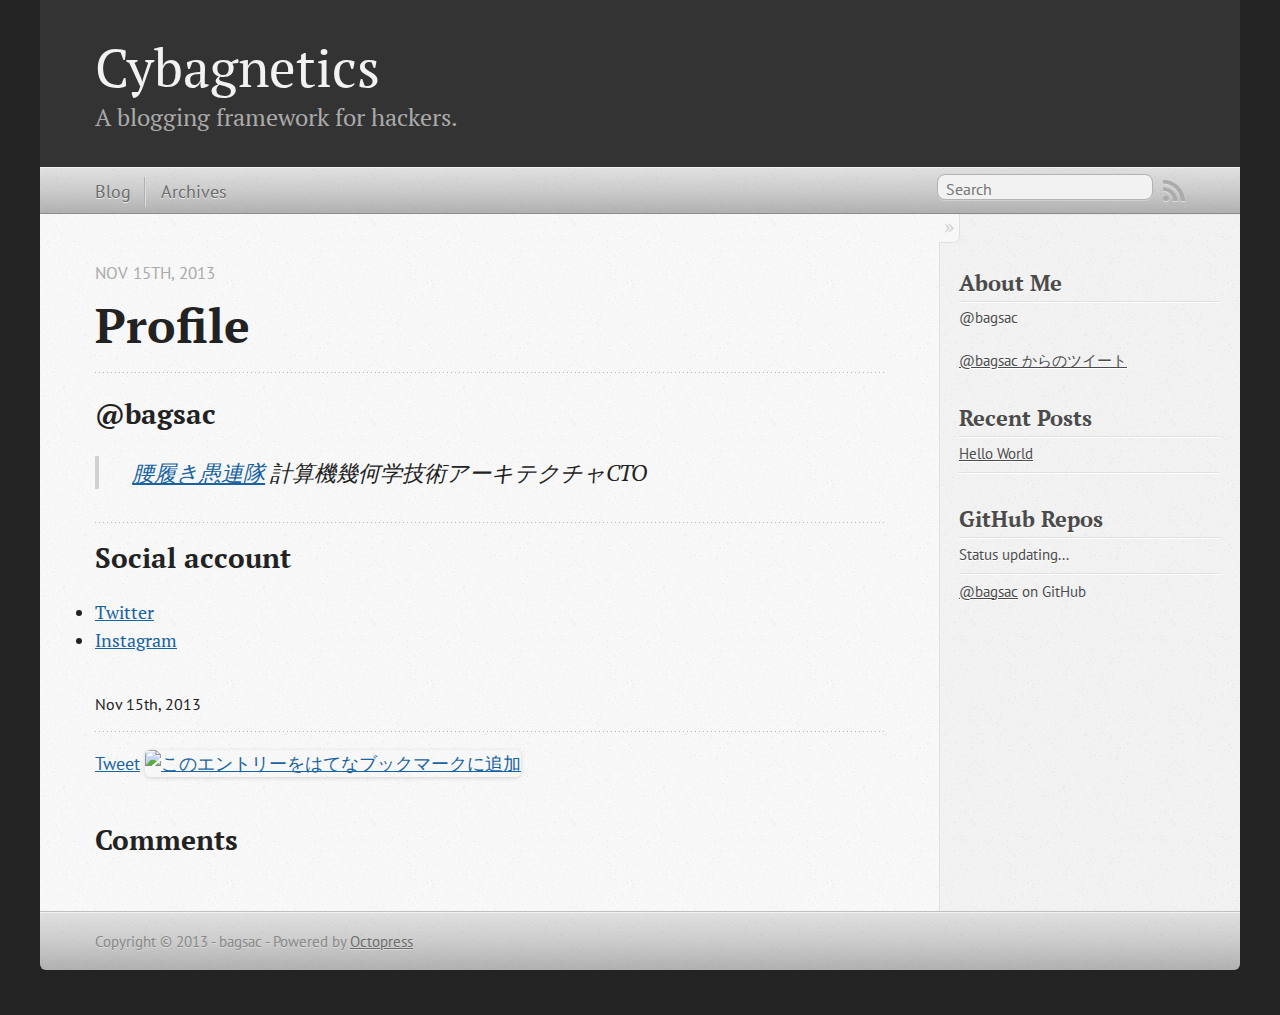
==== profile/index.html @ 99ead5f4 "Site updated at 2013-11-14 20:27:00 UTC" ====
<!DOCTYPE html>
<!--[if IEMobile 7 ]><html class="no-js iem7"><![endif]-->
<!--[if lt IE 9]><html class="no-js lte-ie8"><![endif]-->
<!--[if (gt IE 8)|(gt IEMobile 7)|!(IEMobile)|!(IE)]><!--><html class="no-js" lang="en"><!--<![endif]-->
<head>
  <meta charset="utf-8">
  <title>profile - Cybagnetics</title>
  <meta name="author" content="bagsac">

  
  <meta name="description" content="Profile Nov 15th, 2013 @bagsac 腰履き愚連隊 計算機幾何学技術アーキテクチャCTO Social account Twitter
Instagram Nov 15th, 2013 Tweet Comments Please enable JavaScript to &hellip;">
  

  <!-- http://t.co/dKP3o1e -->
  <meta name="HandheldFriendly" content="True">
  <meta name="MobileOptimized" content="320">
  <meta name="viewport" content="width=device-width, initial-scale=1">

  
  <link rel="canonical" href="http://bagsac.github.io/profile">
  <link href="/favicon.png" rel="icon">
  <link href="/stylesheets/screen.css" media="screen, projection" rel="stylesheet" type="text/css">
  <link href="/atom.xml" rel="alternate" title="Cybagnetics" type="application/atom+xml">
  <script src="/javascripts/modernizr-2.0.js"></script>
  <script src="//ajax.googleapis.com/ajax/libs/jquery/1.9.1/jquery.min.js"></script>
  <script>!window.jQuery && document.write(unescape('%3Cscript src="./javascripts/lib/jquery.min.js"%3E%3C/script%3E'))</script>
  <script src="/javascripts/octopress.js" type="text/javascript"></script>
  <!--Fonts from Google"s Web font directory at http://google.com/webfonts -->
<link href="http://fonts.googleapis.com/css?family=PT+Serif:regular,italic,bold,bolditalic" rel="stylesheet" type="text/css">
<link href="http://fonts.googleapis.com/css?family=PT+Sans:regular,italic,bold,bolditalic" rel="stylesheet" type="text/css">

  
  <script type="text/javascript">
    var _gaq = _gaq || [];
    _gaq.push(['_setAccount', 'UA-26953521-3']);
    _gaq.push(['_trackPageview']);

    (function() {
      var ga = document.createElement('script'); ga.type = 'text/javascript'; ga.async = true;
      ga.src = ('https:' == document.location.protocol ? 'https://ssl' : 'http://www') + '.google-analytics.com/ga.js';
      var s = document.getElementsByTagName('script')[0]; s.parentNode.insertBefore(ga, s);
    })();
  </script>


</head>

<body   >
  <header role="banner"><hgroup>
  <h1><a href="/">Cybagnetics</a></h1>
  
    <h2>A blogging framework for hackers.</h2>
  
</hgroup>

</header>
  <nav role="navigation"><ul class="subscription" data-subscription="rss">
  <li><a href="/atom.xml" rel="subscribe-rss" title="subscribe via RSS">RSS</a></li>
  
</ul>
  
<form action="http://google.com/search" method="get">
  <fieldset role="search">
    <input type="hidden" name="q" value="site:bagsac.github.io" />
    <input class="search" type="text" name="q" results="0" placeholder="Search"/>
  </fieldset>
</form>
  
<ul class="main-navigation">
  <li><a href="/">Blog</a></li>
  <li><a href="/blog/archives">Archives</a></li>
</ul>

</nav>
  <div id="main">
    <div id="content">
      <div>
<article role="article">
  
  <header>
    <h1 class="entry-title">Profile</h1>
    <p class="meta">








  


<time datetime="2013-11-15T04:04:00+09:00" pubdate data-updated="true">Nov 15<span>th</span>, 2013</time></p>
  </header>
  
  <h2>@bagsac</h2>

<blockquote><p><a href="http://sdp-228.com">腰履き愚連隊</a> 計算機幾何学技術アーキテクチャCTO</p></blockquote>

<h2>Social account</h2>

<ul>
<li><a href="http://twitter.com/bagsac">Twitter</a></li>
<li><a href="http://instagram.com/bagsac">Instagram</a></li>
</ul>


  
    <footer>
      <p class="meta">
        
        








  


<time datetime="2013-11-15T04:04:00+09:00" pubdate data-updated="true">Nov 15<span>th</span>, 2013</time>
        
      </p>
      
        <div class="sharing">
  
  <a href="//twitter.com/share" class="twitter-share-button" data-url="http://bagsac.github.io/profile/index.html" data-via="bagsac" data-counturl="http://bagsac.github.io/profile/index.html" >Tweet</a>
  
  
  <a href="http://b.hatena.ne.jp/entry/http://bagsac.github.io/profile/index.html" class="hatena-bookmark-button" data-hatena-bookmark-layout="simple-balloon" title="このエントリーをはてなブックマークに追加"><img src="http://b.st-hatena.com/images/entry-button/button-only.gif" alt="このエントリーをはてなブックマークに追加" width="20" height="20" style="border: none;" /></a><script type="text/javascript" src="http://b.st-hatena.com/js/bookmark_button.js" charset="utf-8" async="async"></script>
  
  
  
</div>

      
    </footer>
  
</article>

  <section>
    <h1>Comments</h1>
    <div id="disqus_thread" aria-live="polite"><noscript>Please enable JavaScript to view the <a href="http://disqus.com/?ref_noscript">comments powered by Disqus.</a></noscript>
</div>
  </section>

</div>

<aside class="sidebar">
  
    <section>
  <h1>About Me</h1>
  <p>@bagsac</p>
    <a class="twitter-timeline" href="https://twitter.com/bagsac" data-widget-id="270299407629549569">@bagsac からのツイート</a>
<script>!function(d,s,id){var js,fjs=d.getElementsByTagName(s)[0],p=/^http:/.test(d.location)?'http':'https';if(!d.getElementById(id)){js=d.createElement(s);js.id=id;js.src=p+"://platform.twitter.com/widgets.js";fjs.parentNode.insertBefore(js,fjs);}}(document,"script","twitter-wjs");</script>
</section>
<section>
  <h1>Recent Posts</h1>
  <ul id="recent_posts">
    
      <li class="post">
        <a href="/blog/2013/11/15/hello-world/">Hello World</a>
      </li>
    
  </ul>
</section>

<section>
  <h1>GitHub Repos</h1>
  <ul id="gh_repos">
    <li class="loading">Status updating...</li>
  </ul>
  
  <a href="https://github.com/bagsac">@bagsac</a> on GitHub
  
  <script type="text/javascript">
    $(document).ready(function(){
        if (!window.jXHR){
            var jxhr = document.createElement('script');
            jxhr.type = 'text/javascript';
            jxhr.src = '/javascripts/libs/jXHR.js';
            var s = document.getElementsByTagName('script')[0];
            s.parentNode.insertBefore(jxhr, s);
        }

        github.showRepos({
            user: 'bagsac',
            count: 0,
            skip_forks: true,
            target: '#gh_repos'
        });
    });
  </script>
  <script src="/javascripts/github.js" type="text/javascript"> </script>
</section>





  
</aside>


    </div>
  </div>
  <footer role="contentinfo"><p>
  Copyright &copy; 2013 - bagsac -
  <span class="credit">Powered by <a href="http://octopress.org">Octopress</a></span>
</p>

</footer>
  

<script type="text/javascript">
      var disqus_shortname = 'bagsac';
      
        
        // var disqus_developer = 1;
        var disqus_identifier = 'http://bagsac.github.io/profile/index.html';
        var disqus_url = 'http://bagsac.github.io/profile/index.html';
        var disqus_script = 'embed.js';
      
    (function () {
      var dsq = document.createElement('script'); dsq.type = 'text/javascript'; dsq.async = true;
      dsq.src = '//' + disqus_shortname + '.disqus.com/' + disqus_script;
      (document.getElementsByTagName('head')[0] || document.getElementsByTagName('body')[0]).appendChild(dsq);
    }());
</script>







  <script type="text/javascript">
    (function(){
      var twitterWidgets = document.createElement('script');
      twitterWidgets.type = 'text/javascript';
      twitterWidgets.async = true;
      twitterWidgets.src = '//platform.twitter.com/widgets.js';
      document.getElementsByTagName('head')[0].appendChild(twitterWidgets);
    })();
  </script>





</body>
</html>
---- stylesheets/screen.css ----
html,body,div,span,applet,object,iframe,h1,h2,h3,h4,h5,h6,p,blockquote,pre,a,abbr,acronym,address,big,cite,code,del,dfn,em,img,ins,kbd,q,s,samp,small,strike,strong,sub,sup,tt,var,b,u,i,center,dl,dt,dd,ol,ul,li,fieldset,form,label,legend,table,caption,tbody,tfoot,thead,tr,th,td,article,aside,canvas,details,embed,figure,figcaption,footer,header,hgroup,menu,nav,output,ruby,section,summary,time,mark,audio,video{margin:0;padding:0;border:0;font:inherit;font-size:100%;vertical-align:baseline}html{line-height:1}ol,ul{list-style:none}table{border-collapse:collapse;border-spacing:0}caption,th,td{text-align:left;font-weight:normal;vertical-align:middle}q,blockquote{quotes:none}q:before,q:after,blockquote:before,blockquote:after{content:"";content:none}a img{border:none}article,aside,details,figcaption,figure,footer,header,hgroup,menu,nav,section,summary{display:block}a{color:#1863a1}a:visited{color:#751590}a:focus{color:#0181eb}a:hover{color:#0181eb}a:active{color:#01579f}aside.sidebar a{color:#1863a1}aside.sidebar a:focus{color:#0181eb}aside.sidebar a:hover{color:#0181eb}aside.sidebar a:active{color:#01579f}a{-webkit-transition:color 0.3s;-moz-transition:color 0.3s;-o-transition:color 0.3s;transition:color 0.3s}html{background:#252525 url('/images/line-tile.png?1384450219') top left}body>div{background:#f2f2f2 url('/images/noise.png?1384450219') top left;border-bottom:1px solid #bfbfbf}body>div>div{background:#f8f8f8 url('/images/noise.png?1384450219') top left;border-right:1px solid #e0e0e0}.heading,body>header h1,h1,h2,h3,h4,h5,h6{font-family:"PT Serif","Georgia","Helvetica Neue",Arial,sans-serif}.sans,body>header h2,article header p.meta,article>footer,#content .blog-index footer,html .gist .gist-file .gist-meta,#blog-archives a.category,#blog-archives time,aside.sidebar section,body>footer{font-family:"PT Sans","Helvetica Neue",Arial,sans-serif}.serif,body,#content .blog-index a[rel=full-article]{font-family:"PT Serif",Georgia,Times,"Times New Roman",serif}.mono,pre,code,tt,p code,li code{font-family:Menlo,Monaco,"Andale Mono","lucida console","Courier New",monospace}body>header h1{font-size:2.2em;font-family:"PT Serif","Georgia","Helvetica Neue",Arial,sans-serif;font-weight:normal;line-height:1.2em;margin-bottom:0.6667em}body>header h2{font-family:"PT Serif","Georgia","Helvetica Neue",Arial,sans-serif}body{line-height:1.5em;color:#222}h1{font-size:2.2em;line-height:1.2em}@media only screen and (min-width: 992px){body{font-size:1.15em}h1{font-size:2.6em;line-height:1.2em}}h1,h2,h3,h4,h5,h6{text-rendering:optimizelegibility;margin-bottom:1em;font-weight:bold}h2,section h1{font-size:1.5em}h3,section h2,section section h1{font-size:1.3em}h4,section h3,section section h2,section section section h1{font-size:1em}h5,section h4,section section h3{font-size:.9em}h6,section h5,section section h4,section section section h3{font-size:.8em}p,article blockquote,ul,ol{margin-bottom:1.5em}ul{list-style-type:disc}ul ul{list-style-type:circle;margin-bottom:0px}ul ul ul{list-style-type:square;margin-bottom:0px}ol{list-style-type:decimal}ol ol{list-style-type:lower-alpha;margin-bottom:0px}ol ol ol{list-style-type:lower-roman;margin-bottom:0px}ul,ul ul,ul ol,ol,ol ul,ol ol{margin-left:1.3em}ul ul,ul ol,ol ul,ol ol{margin-bottom:0em}strong{font-weight:bold}em{font-style:italic}sup,sub{font-size:0.75em;position:relative;display:inline-block;padding:0 .2em;line-height:.8em}sup{top:-.5em}sub{bottom:-.5em}a[rev='footnote']{font-size:.75em;padding:0 .3em;line-height:1}q{font-style:italic}q:before{content:"\201C"}q:after{content:"\201D"}em,dfn{font-style:italic}strong,dfn{font-weight:bold}del,s{text-decoration:line-through}abbr,acronym{border-bottom:1px dotted;cursor:help}hr{margin-bottom:0.2em}small{font-size:.8em}big{font-size:1.2em}article blockquote{font-style:italic;position:relative;font-size:1.2em;line-height:1.5em;padding-left:1em;border-left:4px solid rgba(170,170,170,0.5)}article blockquote cite{font-style:italic}article blockquote cite a{color:#aaa !important;word-wrap:break-word}article blockquote cite:before{content:'\2014';padding-right:.3em;padding-left:.3em;color:#aaa}@media only screen and (min-width: 992px){article blockquote{padding-left:1.5em;border-left-width:4px}}.pullquote-right:before,.pullquote-left:before{padding:0;border:none;content:attr(data-pullquote);float:right;width:45%;margin:.5em 0 1em 1.5em;position:relative;top:7px;font-size:1.4em;line-height:1.45em}.pullquote-left:before{float:left;margin:.5em 1.5em 1em 0}.force-wrap,article a,aside.sidebar a{white-space:-moz-pre-wrap;white-space:-pre-wrap;white-space:-o-pre-wrap;white-space:pre-wrap;word-wrap:break-word}.group,body>header,body>nav,body>footer,body #content>article,body #content>div>article,body #content>div>section,body div.pagination,aside.sidebar,#main,#content,.sidebar{*zoom:1}.group:after,body>header:after,body>nav:after,body>footer:after,body #content>article:after,body #content>div>section:after,body div.pagination:after,#main:after,#content:after,.sidebar:after{content:"";display:table;clear:both}body{-webkit-text-size-adjust:none;max-width:1200px;position:relative;margin:0 auto}body>header,body>nav,body>footer,body #content>article,body #content>div>article,body #content>div>section{padding-left:18px;padding-right:18px}@media only screen and (min-width: 480px){body>header,body>nav,body>footer,body #content>article,body #content>div>article,body #content>div>section{padding-left:25px;padding-right:25px}}@media only screen and (min-width: 768px){body>header,body>nav,body>footer,body #content>article,body #content>div>article,body #content>div>section{padding-left:35px;padding-right:35px}}@media only screen and (min-width: 992px){body>header,body>nav,body>footer,body #content>article,body #content>div>article,body #content>div>section{padding-left:55px;padding-right:55px}}body div.pagination{margin-left:18px;margin-right:18px}@media only screen and (min-width: 480px){body div.pagination{margin-left:25px;margin-right:25px}}@media only screen and (min-width: 768px){body div.pagination{margin-left:35px;margin-right:35px}}@media only screen and (min-width: 992px){body div.pagination{margin-left:55px;margin-right:55px}}body>header{font-size:1em;padding-top:1.5em;padding-bottom:1.5em}#content{overflow:hidden}#content>div,#content>article{width:100%}aside.sidebar{float:none;padding:0 18px 1px;background-color:#f7f7f7;border-top:1px solid #e0e0e0}.flex-content,article img,article video,article .flash-video,aside.sidebar img{max-width:100%;height:auto}.basic-alignment.left,article img.left,article video.left,article .left.flash-video,aside.sidebar img.left{float:left;margin-right:1.5em}.basic-alignment.right,article img.right,article video.right,article .right.flash-video,aside.sidebar img.right{float:right;margin-left:1.5em}.basic-alignment.center,article img.center,article video.center,article .center.flash-video,aside.sidebar img.center{display:block;margin:0 auto 1.5em}.basic-alignment.left,article img.left,article video.left,article .left.flash-video,aside.sidebar img.left,.basic-alignment.right,article img.right,article video.right,article .right.flash-video,aside.sidebar img.right{margin-bottom:.8em}.toggle-sidebar,.no-sidebar .toggle-sidebar{display:none}@media only screen and (min-width: 750px){body.sidebar-footer aside.sidebar{float:none;width:auto;clear:left;margin:0;padding:0 35px 1px;background-color:#f7f7f7;border-top:1px solid #eaeaea}body.sidebar-footer aside.sidebar section.odd,body.sidebar-footer aside.sidebar section.even{float:left;width:48%}body.sidebar-footer aside.sidebar section.odd{margin-left:0}body.sidebar-footer aside.sidebar section.even{margin-left:4%}body.sidebar-footer aside.sidebar.thirds section{width:30%;margin-left:5%}body.sidebar-footer aside.sidebar.thirds section.first{margin-left:0;clear:both}}body.sidebar-footer #content{margin-right:0px}body.sidebar-footer .toggle-sidebar{display:none}@media only screen and (min-width: 550px){body>header{font-size:1em}}@media only screen and (min-width: 750px){aside.sidebar{float:none;width:auto;clear:left;margin:0;padding:0 35px 1px;background-color:#f7f7f7;border-top:1px solid #eaeaea}aside.sidebar section.odd,aside.sidebar section.even{float:left;width:48%}aside.sidebar section.odd{margin-left:0}aside.sidebar section.even{margin-left:4%}aside.sidebar.thirds section{width:30%;margin-left:5%}aside.sidebar.thirds section.first{margin-left:0;clear:both}}@media only screen and (min-width: 768px){body{-webkit-text-size-adjust:auto}body>header{font-size:1.2em}#main{padding:0;margin:0 auto}#content{overflow:visible;margin-right:240px;position:relative}.no-sidebar #content{margin-right:0;border-right:0}.collapse-sidebar #content{margin-right:20px}#content>div,#content>article{padding-top:17.5px;padding-bottom:17.5px;float:left}aside.sidebar{width:210px;padding:0 15px 15px;background:none;clear:none;float:left;margin:0 -100% 0 0}aside.sidebar section{width:auto;margin-left:0}aside.sidebar section.odd,aside.sidebar section.even{float:none;width:auto;margin-left:0}.collapse-sidebar aside.sidebar{float:none;width:auto;clear:left;margin:0;padding:0 35px 1px;background-color:#f7f7f7;border-top:1px solid #eaeaea}.collapse-sidebar aside.sidebar section.odd,.collapse-sidebar aside.sidebar section.even{float:left;width:48%}.collapse-sidebar aside.sidebar section.odd{margin-left:0}.collapse-sidebar aside.sidebar section.even{margin-left:4%}.collapse-sidebar aside.sidebar.thirds section{width:30%;margin-left:5%}.collapse-sidebar aside.sidebar.thirds section.first{margin-left:0;clear:both}}@media only screen and (min-width: 992px){body>header{font-size:1.3em}#content{margin-right:300px}#content>div,#content>article{padding-top:27.5px;padding-bottom:27.5px}aside.sidebar{width:260px;padding:1.2em 20px 20px}.collapse-sidebar aside.sidebar{padding-left:55px;padding-right:55px}}@media only screen and (min-width: 768px){ul,ol{margin-left:0}}body>header{background:#333}body>header h1{display:inline-block;margin:0}body>header h1 a,body>header h1 a:visited,body>header h1 a:hover{color:#f2f2f2;text-decoration:none}body>header h2{margin:.2em 0 0;font-size:1em;color:#aaa;font-weight:normal}body>nav{position:relative;background-color:#ccc;background:url('/images/noise.png?1384450219'),-webkit-gradient(linear, 50% 0%, 50% 100%, color-stop(0%, #e0e0e0), color-stop(50%, #cccccc), color-stop(100%, #b0b0b0));background:url('/images/noise.png?1384450219'),-webkit-linear-gradient(#e0e0e0,#cccccc,#b0b0b0);background:url('/images/noise.png?1384450219'),-moz-linear-gradient(#e0e0e0,#cccccc,#b0b0b0);background:url('/images/noise.png?1384450219'),-o-linear-gradient(#e0e0e0,#cccccc,#b0b0b0);background:url('/images/noise.png?1384450219'),linear-gradient(#e0e0e0,#cccccc,#b0b0b0);border-top:1px solid #f2f2f2;border-bottom:1px solid #8c8c8c;padding-top:.35em;padding-bottom:.35em}body>nav form{-webkit-background-clip:padding;-moz-background-clip:padding;background-clip:padding-box;margin:0;padding:0}body>nav form .search{padding:.3em .5em 0;font-size:.85em;font-family:"PT Sans","Helvetica Neue",Arial,sans-serif;line-height:1.1em;width:95%;-webkit-border-radius:0.5em;-moz-border-radius:0.5em;-ms-border-radius:0.5em;-o-border-radius:0.5em;border-radius:0.5em;-webkit-background-clip:padding;-moz-background-clip:padding;background-clip:padding-box;-webkit-box-shadow:#d1d1d1 0 1px;-moz-box-shadow:#d1d1d1 0 1px;box-shadow:#d1d1d1 0 1px;background-color:#f2f2f2;border:1px solid #b3b3b3;color:#888}body>nav form .search:focus{color:#444;border-color:#80b1df;-webkit-box-shadow:#80b1df 0 0 4px,#80b1df 0 0 3px inset;-moz-box-shadow:#80b1df 0 0 4px,#80b1df 0 0 3px inset;box-shadow:#80b1df 0 0 4px,#80b1df 0 0 3px inset;background-color:#fff;outline:none}body>nav fieldset[role=search]{float:right;width:48%}body>nav fieldset.mobile-nav{float:left;width:48%}body>nav fieldset.mobile-nav select{width:100%;font-size:.8em;border:1px solid #888}body>nav ul{display:none}@media only screen and (min-width: 550px){body>nav{font-size:.9em}body>nav ul{margin:0;padding:0;border:0;overflow:hidden;*zoom:1;float:left;display:block;padding-top:.15em}body>nav ul li{list-style-image:none;list-style-type:none;margin-left:0;white-space:nowrap;display:inline;float:left;padding-left:0;padding-right:0}body>nav ul li:first-child,body>nav ul li.first{padding-left:0}body>nav ul li:last-child{padding-right:0}body>nav ul li.last{padding-right:0}body>nav ul.subscription{margin-left:.8em;float:right}body>nav ul.subscription li:last-child a{padding-right:0}body>nav ul li{margin:0}body>nav a{color:#6b6b6b;font-family:"PT Sans","Helvetica Neue",Arial,sans-serif;text-shadow:#ebebeb 0 1px;float:left;text-decoration:none;font-size:1.1em;padding:.1em 0;line-height:1.5em}body>nav a:visited{color:#6b6b6b}body>nav a:hover{color:#2b2b2b}body>nav li+li{border-left:1px solid #b0b0b0;margin-left:.8em}body>nav li+li a{padding-left:.8em;border-left:1px solid #dedede}body>nav form{float:right;text-align:left;padding-left:.8em;width:175px}body>nav form .search{width:93%;font-size:.95em;line-height:1.2em}body>nav ul[data-subscription$=email]+form{width:97px}body>nav ul[data-subscription$=email]+form .search{width:91%}body>nav fieldset.mobile-nav{display:none}body>nav fieldset[role=search]{width:99%}}@media only screen and (min-width: 992px){body>nav form{width:215px}body>nav ul[data-subscription$=email]+form{width:147px}}.no-placeholder body>nav .search{background:#f2f2f2 url('/images/search.png?1384450219') 0.3em 0.25em no-repeat;text-indent:1.3em}@media only screen and (min-width: 550px){.maskImage body>nav ul[data-subscription$=email]+form{width:123px}}@media only screen and (min-width: 992px){.maskImage body>nav ul[data-subscription$=email]+form{width:173px}}.maskImage ul.subscription{position:relative;top:.2em}.maskImage ul.subscription li,.maskImage ul.subscription a{border:0;padding:0}.maskImage a[rel=subscribe-rss]{position:relative;top:0px;text-indent:-999999em;background-color:#dedede;border:0;padding:0}.maskImage a[rel=subscribe-rss],.maskImage a[rel=subscribe-rss]:after{-webkit-mask-image:url('/images/rss.png?1384450219');-moz-mask-image:url('/images/rss.png?1384450219');-ms-mask-image:url('/images/rss.png?1384450219');-o-mask-image:url('/images/rss.png?1384450219');mask-image:url('/images/rss.png?1384450219');-webkit-mask-repeat:no-repeat;-moz-mask-repeat:no-repeat;-ms-mask-repeat:no-repeat;-o-mask-repeat:no-repeat;mask-repeat:no-repeat;width:22px;height:22px}.maskImage a[rel=subscribe-rss]:after{content:"";position:absolute;top:-1px;left:0;background-color:#ababab}.maskImage a[rel=subscribe-rss]:hover:after{background-color:#9e9e9e}.maskImage a[rel=subscribe-email]{position:relative;top:0px;text-indent:-999999em;background-color:#dedede;border:0;padding:0}.maskImage a[rel=subscribe-email],.maskImage a[rel=subscribe-email]:after{-webkit-mask-image:url('/images/email.png?1384450219');-moz-mask-image:url('/images/email.png?1384450219');-ms-mask-image:url('/images/email.png?1384450219');-o-mask-image:url('/images/email.png?1384450219');mask-image:url('/images/email.png?1384450219');-webkit-mask-repeat:no-repeat;-moz-mask-repeat:no-repeat;-ms-mask-repeat:no-repeat;-o-mask-repeat:no-repeat;mask-repeat:no-repeat;width:28px;height:22px}.maskImage a[rel=subscribe-email]:after{content:"";position:absolute;top:-1px;left:0;background-color:#ababab}.maskImage a[rel=subscribe-email]:hover:after{background-color:#9e9e9e}article{padding-top:1em}article header{position:relative;padding-top:2em;padding-bottom:1em;margin-bottom:1em;background:url('[data-uri]') bottom left repeat-x}article header h1{margin:0}article header h1 a{text-decoration:none}article header h1 a:hover{text-decoration:underline}article header p{font-size:.9em;color:#aaa;margin:0}article header p.meta{text-transform:uppercase;position:absolute;top:0}@media only screen and (min-width: 768px){article header{margin-bottom:1.5em;padding-bottom:1em;background:url('[data-uri]') bottom left repeat-x}}article h2{padding-top:0.8em;background:url('[data-uri]') top left repeat-x}.entry-content article h2:first-child,article header+h2{padding-top:0}article h2:first-child,article header+h2{background:none}article .feature{padding-top:.5em;margin-bottom:1em;padding-bottom:1em;background:url('[data-uri]') bottom left repeat-x;font-size:2.0em;font-style:italic;line-height:1.3em}article img,article video,article .flash-video{-webkit-border-radius:0.3em;-moz-border-radius:0.3em;-ms-border-radius:0.3em;-o-border-radius:0.3em;border-radius:0.3em;-webkit-box-shadow:rgba(0,0,0,0.15) 0 1px 4px;-moz-box-shadow:rgba(0,0,0,0.15) 0 1px 4px;box-shadow:rgba(0,0,0,0.15) 0 1px 4px;-webkit-box-sizing:border-box;-moz-box-sizing:border-box;box-sizing:border-box;border:#fff 0.5em solid}article video,article .flash-video{margin:0 auto 1.5em}article video{display:block;width:100%}article .flash-video>div{position:relative;display:block;padding-bottom:56.25%;padding-top:1px;height:0;overflow:hidden}article .flash-video>div iframe,article .flash-video>div object,article .flash-video>div embed{position:absolute;top:0;left:0;width:100%;height:100%}article>footer{padding-bottom:2.5em;margin-top:2em}article>footer p.meta{margin-bottom:.8em;font-size:.85em;clear:both;overflow:hidden}.blog-index article+article{background:url('[data-uri]') top left repeat-x}#content .blog-index{padding-top:0;padding-bottom:0}#content .blog-index article{padding-top:2em}#content .blog-index article header{background:none;padding-bottom:0}#content .blog-index article h1{font-size:2.2em}#content .blog-index article h1 a{color:inherit}#content .blog-index article h1 a:hover{color:#0181eb}#content .blog-index a[rel=full-article]{background:#ebebeb;display:inline-block;padding:.4em .8em;margin-right:.5em;text-decoration:none;color:#666;-webkit-transition:background-color 0.5s;-moz-transition:background-color 0.5s;-o-transition:background-color 0.5s;transition:background-color 0.5s}#content .blog-index a[rel=full-article]:hover{background:#0181eb;text-shadow:none;color:#f8f8f8}#content .blog-index footer{margin-top:1em}.separator,article>footer .byline+time:before,article>footer time+time:before,article>footer .comments:before,article>footer .byline ~ .categories:before{content:"\2022 ";padding:0 .4em 0 .2em;display:inline-block}#content div.pagination{text-align:center;font-size:.95em;position:relative;background:url('[data-uri]') top left repeat-x;padding-top:1.5em;padding-bottom:1.5em}#content div.pagination a{text-decoration:none;color:#aaa}#content div.pagination a.prev{position:absolute;left:0}#content div.pagination a.next{position:absolute;right:0}#content div.pagination a:hover{color:#0181eb}#content div.pagination a[href*=archive]:before,#content div.pagination a[href*=archive]:after{content:'\2014';padding:0 .3em}p.meta+.sharing{padding-top:1em;padding-left:0;background:url('[data-uri]') top left repeat-x}#fb-root{display:none}.highlight,html .gist .gist-file .gist-syntax .gist-highlight{border:1px solid #05232b !important}.highlight table td.code,html .gist .gist-file .gist-syntax .gist-highlight table td.code{width:100%}.highlight .line-numbers,html .gist .gist-file .gist-syntax .highlight .line_numbers{text-align:right;font-size:13px;line-height:1.45em;background:#073642 url('/images/noise.png?1384450219') top left !important;border-right:1px solid #00232c !important;-webkit-box-shadow:#083e4b -1px 0 inset;-moz-box-shadow:#083e4b -1px 0 inset;box-shadow:#083e4b -1px 0 inset;text-shadow:#021014 0 -1px;padding:.8em !important;-webkit-border-radius:0;-moz-border-radius:0;-ms-border-radius:0;-o-border-radius:0;border-radius:0}.highlight .line-numbers span,html .gist .gist-file .gist-syntax .highlight .line_numbers span{color:#586e75 !important}figure.code,.gist-file,pre{-webkit-box-shadow:rgba(0,0,0,0.06) 0 0 10px;-moz-box-shadow:rgba(0,0,0,0.06) 0 0 10px;box-shadow:rgba(0,0,0,0.06) 0 0 10px}figure.code .highlight pre,.gist-file .highlight pre,pre .highlight pre{-webkit-box-shadow:none;-moz-box-shadow:none;box-shadow:none}.gist .highlight *::-moz-selection,figure.code .highlight *::-moz-selection{background:#386774;color:inherit;text-shadow:#002b36 0 1px}.gist .highlight *::-webkit-selection,figure.code .highlight *::-webkit-selection{background:#386774;color:inherit;text-shadow:#002b36 0 1px}.gist .highlight *::selection,figure.code .highlight *::selection{background:#386774;color:inherit;text-shadow:#002b36 0 1px}html .gist .gist-file{margin-bottom:1.8em;position:relative;border:none;padding-top:26px !important}html .gist .gist-file .highlight{margin-bottom:0}html .gist .gist-file .gist-syntax{border-bottom:0 !important;background:none !important}html .gist .gist-file .gist-syntax .gist-highlight{background:#002b36 !important}html .gist .gist-file .gist-syntax .highlight pre{padding:0}html .gist .gist-file .gist-meta{padding:.6em 0.8em;border:1px solid #083e4b !important;color:#586e75;font-size:.7em !important;background:#073642 url('/images/noise.png?1384450219') top left;line-height:1.5em}html .gist .gist-file .gist-meta a{color:#75878b !important;text-decoration:none}html .gist .gist-file .gist-meta a:hover{text-decoration:underline}html .gist .gist-file .gist-meta a:hover{color:#93a1a1 !important}html .gist .gist-file .gist-meta a[href*='#file']{position:absolute;top:0;left:0;right:-10px;color:#474747 !important}html .gist .gist-file .gist-meta a[href*='#file']:hover{color:#1863a1 !important}html .gist .gist-file .gist-meta a[href*=raw]{top:.4em}pre{background:#002b36 url('/images/noise.png?1384450219') top left;-webkit-border-radius:0.4em;-moz-border-radius:0.4em;-ms-border-radius:0.4em;-o-border-radius:0.4em;border-radius:0.4em;border:1px solid #05232b;line-height:1.45em;font-size:13px;margin-bottom:2.1em;padding:.8em 1em;color:#93a1a1;overflow:auto}h3.filename+pre{-moz-border-radius-topleft:0px;-webkit-border-top-left-radius:0px;border-top-left-radius:0px;-moz-border-radius-topright:0px;-webkit-border-top-right-radius:0px;border-top-right-radius:0px}p code,li code{display:inline-block;white-space:no-wrap;background:#fff;font-size:.8em;line-height:1.5em;color:#555;border:1px solid #ddd;-webkit-border-radius:0.4em;-moz-border-radius:0.4em;-ms-border-radius:0.4em;-o-border-radius:0.4em;border-radius:0.4em;padding:0 .3em;margin:-1px 0}p pre code,li pre code{font-size:1em !important;background:none;border:none}.pre-code,html .gist .gist-file .gist-syntax .highlight pre,.highlight code{font-family:Menlo,Monaco,"Andale Mono","lucida console","Courier New",monospace !important;overflow:scroll;overflow-y:hidden;display:block;padding:.8em;overflow-x:auto;line-height:1.45em;background:#002b36 url('/images/noise.png?1384450219') top left !important;color:#93a1a1 !important}.pre-code span,html .gist .gist-file .gist-syntax .highlight pre span,.highlight code span{color:#93a1a1 !important}.pre-code span,html .gist .gist-file .gist-syntax .highlight pre span,.highlight code span{font-style:normal !important;font-weight:normal !important}.pre-code .c,html .gist .gist-file .gist-syntax .highlight pre .c,.highlight code .c{color:#586e75 !important;font-style:italic !important}.pre-code .cm,html .gist .gist-file .gist-syntax .highlight pre .cm,.highlight code .cm{color:#586e75 !important;font-style:italic !important}.pre-code .cp,html .gist .gist-file .gist-syntax .highlight pre .cp,.highlight code .cp{color:#586e75 !important;font-style:italic !important}.pre-code .c1,html .gist .gist-file .gist-syntax .highlight pre .c1,.highlight code .c1{color:#586e75 !important;font-style:italic !important}.pre-code .cs,html .gist .gist-file .gist-syntax .highlight pre .cs,.highlight code .cs{color:#586e75 !important;font-weight:bold !important;font-style:italic !important}.pre-code .err,html .gist .gist-file .gist-syntax .highlight pre .err,.highlight code .err{color:#dc322f !important;background:none !important}.pre-code .k,html .gist .gist-file .gist-syntax .highlight pre .k,.highlight code .k{color:#cb4b16 !important}.pre-code .o,html .gist .gist-file .gist-syntax .highlight pre .o,.highlight code .o{color:#93a1a1 !important;font-weight:bold !important}.pre-code .p,html .gist .gist-file .gist-syntax .highlight pre .p,.highlight code .p{color:#93a1a1 !important}.pre-code .ow,html .gist .gist-file .gist-syntax .highlight pre .ow,.highlight code .ow{color:#2aa198 !important;font-weight:bold !important}.pre-code .gd,html .gist .gist-file .gist-syntax .highlight pre .gd,.highlight code .gd{color:#93a1a1 !important;background-color:#372c34 !important;display:inline-block}.pre-code .gd .x,html .gist .gist-file .gist-syntax .highlight pre .gd .x,.highlight code .gd .x{color:#93a1a1 !important;background-color:#4d2d33 !important;display:inline-block}.pre-code .ge,html .gist .gist-file .gist-syntax .highlight pre .ge,.highlight code .ge{color:#93a1a1 !important;font-style:italic !important}.pre-code .gh,html .gist .gist-file .gist-syntax .highlight pre .gh,.highlight code .gh{color:#586e75 !important}.pre-code .gi,html .gist .gist-file .gist-syntax .highlight pre .gi,.highlight code .gi{color:#93a1a1 !important;background-color:#1a412b !important;display:inline-block}.pre-code .gi .x,html .gist .gist-file .gist-syntax .highlight pre .gi .x,.highlight code .gi .x{color:#93a1a1 !important;background-color:#355720 !important;display:inline-block}.pre-code .gs,html .gist .gist-file .gist-syntax .highlight pre .gs,.highlight code .gs{color:#93a1a1 !important;font-weight:bold !important}.pre-code .gu,html .gist .gist-file .gist-syntax .highlight pre .gu,.highlight code .gu{color:#6c71c4 !important}.pre-code .kc,html .gist .gist-file .gist-syntax .highlight pre .kc,.highlight code .kc{color:#859900 !important;font-weight:bold !important}.pre-code .kd,html .gist .gist-file .gist-syntax .highlight pre .kd,.highlight code .kd{color:#268bd2 !important}.pre-code .kp,html .gist .gist-file .gist-syntax .highlight pre .kp,.highlight code .kp{color:#cb4b16 !important;font-weight:bold !important}.pre-code .kr,html .gist .gist-file .gist-syntax .highlight pre .kr,.highlight code .kr{color:#d33682 !important;font-weight:bold !important}.pre-code .kt,html .gist .gist-file .gist-syntax .highlight pre .kt,.highlight code .kt{color:#2aa198 !important}.pre-code .n,html .gist .gist-file .gist-syntax .highlight pre .n,.highlight code .n{color:#268bd2 !important}.pre-code .na,html .gist .gist-file .gist-syntax .highlight pre .na,.highlight code .na{color:#268bd2 !important}.pre-code .nb,html .gist .gist-file .gist-syntax .highlight pre .nb,.highlight code .nb{color:#859900 !important}.pre-code .nc,html .gist .gist-file .gist-syntax .highlight pre .nc,.highlight code .nc{color:#d33682 !important}.pre-code .no,html .gist .gist-file .gist-syntax .highlight pre .no,.highlight code .no{color:#b58900 !important}.pre-code .nl,html .gist .gist-file .gist-syntax .highlight pre .nl,.highlight code .nl{color:#859900 !important}.pre-code .ne,html .gist .gist-file .gist-syntax .highlight pre .ne,.highlight code .ne{color:#268bd2 !important;font-weight:bold !important}.pre-code .nf,html .gist .gist-file .gist-syntax .highlight pre .nf,.highlight code .nf{color:#268bd2 !important;font-weight:bold !important}.pre-code .nn,html .gist .gist-file .gist-syntax .highlight pre .nn,.highlight code .nn{color:#b58900 !important}.pre-code .nt,html .gist .gist-file .gist-syntax .highlight pre .nt,.highlight code .nt{color:#268bd2 !important;font-weight:bold !important}.pre-code .nx,html .gist .gist-file .gist-syntax .highlight pre .nx,.highlight code .nx{color:#b58900 !important}.pre-code .vg,html .gist .gist-file .gist-syntax .highlight pre .vg,.highlight code .vg{color:#268bd2 !important}.pre-code .vi,html .gist .gist-file .gist-syntax .highlight pre .vi,.highlight code .vi{color:#268bd2 !important}.pre-code .nv,html .gist .gist-file .gist-syntax .highlight pre .nv,.highlight code .nv{color:#268bd2 !important}.pre-code .mf,html .gist .gist-file .gist-syntax .highlight pre .mf,.highlight code .mf{color:#2aa198 !important}.pre-code .m,html .gist .gist-file .gist-syntax .highlight pre .m,.highlight code .m{color:#2aa198 !important}.pre-code .mh,html .gist .gist-file .gist-syntax .highlight pre .mh,.highlight code .mh{color:#2aa198 !important}.pre-code .mi,html .gist .gist-file .gist-syntax .highlight pre .mi,.highlight code .mi{color:#2aa198 !important}.pre-code .s,html .gist .gist-file .gist-syntax .highlight pre .s,.highlight code .s{color:#2aa198 !important}.pre-code .sd,html .gist .gist-file .gist-syntax .highlight pre .sd,.highlight code .sd{color:#2aa198 !important}.pre-code .s2,html .gist .gist-file .gist-syntax .highlight pre .s2,.highlight code .s2{color:#2aa198 !important}.pre-code .se,html .gist .gist-file .gist-syntax .highlight pre .se,.highlight code .se{color:#dc322f !important}.pre-code .si,html .gist .gist-file .gist-syntax .highlight pre .si,.highlight code .si{color:#268bd2 !important}.pre-code .sr,html .gist .gist-file .gist-syntax .highlight pre .sr,.highlight code .sr{color:#2aa198 !important}.pre-code .s1,html .gist .gist-file .gist-syntax .highlight pre .s1,.highlight code .s1{color:#2aa198 !important}.pre-code div .gd,html .gist .gist-file .gist-syntax .highlight pre div .gd,.highlight code div .gd,.pre-code div .gd .x,html .gist .gist-file .gist-syntax .highlight pre div .gd .x,.highlight code div .gd .x,.pre-code div .gi,html .gist .gist-file .gist-syntax .highlight pre div .gi,.highlight code div .gi,.pre-code div .gi .x,html .gist .gist-file .gist-syntax .highlight pre div .gi .x,.highlight code div .gi .x{display:inline-block;width:100%}.highlight,.gist-highlight{margin-bottom:1.8em;background:#002b36;overflow-y:hidden;overflow-x:auto}.highlight pre,.gist-highlight pre{background:none;-webkit-border-radius:0px;-moz-border-radius:0px;-ms-border-radius:0px;-o-border-radius:0px;border-radius:0px;border:none;padding:0;margin-bottom:0}pre::-webkit-scrollbar,.highlight::-webkit-scrollbar,.gist-highlight::-webkit-scrollbar{height:.5em;background:rgba(255,255,255,0.15)}pre::-webkit-scrollbar-thumb:horizontal,.highlight::-webkit-scrollbar-thumb:horizontal,.gist-highlight::-webkit-scrollbar-thumb:horizontal{background:rgba(255,255,255,0.2);-webkit-border-radius:4px;border-radius:4px}.highlight code{background:#000}figure.code{background:none;padding:0;border:0;margin-bottom:1.5em}figure.code pre{margin-bottom:0}figure.code figcaption{position:relative}figure.code .highlight{margin-bottom:0}.code-title,html .gist .gist-file .gist-meta a[href*='#file'],h3.filename,figure.code figcaption{text-align:center;font-size:13px;line-height:2em;text-shadow:#cbcccc 0 1px 0;color:#474747;font-weight:normal;margin-bottom:0;-moz-border-radius-topleft:5px;-webkit-border-top-left-radius:5px;border-top-left-radius:5px;-moz-border-radius-topright:5px;-webkit-border-top-right-radius:5px;border-top-right-radius:5px;font-family:"Helvetica Neue", Arial, "Lucida Grande", "Lucida Sans Unicode", Lucida, sans-serif;background:#aaa url('/images/code_bg.png?1384450219') top repeat-x;border:1px solid #565656;border-top-color:#cbcbcb;border-left-color:#a5a5a5;border-right-color:#a5a5a5;border-bottom:0}.download-source,html .gist .gist-file .gist-meta a[href*=raw],figure.code figcaption a{position:absolute;right:.8em;text-decoration:none;color:#666 !important;z-index:1;font-size:13px;text-shadow:#cbcccc 0 1px 0;padding-left:3em}.download-source:hover,html .gist .gist-file .gist-meta a[href*=raw]:hover,figure.code figcaption a:hover{text-decoration:underline}#archive #content>div,#archive #content>div>article{padding-top:0}#blog-archives{color:#aaa}#blog-archives article{padding:1em 0 1em;position:relative;background:url('[data-uri]') bottom left repeat-x}#blog-archives article:last-child{background:none}#blog-archives article footer{padding:0;margin:0}#blog-archives h1{color:#222;margin-bottom:.3em}#blog-archives h2{display:none}#blog-archives h1{font-size:1.5em}#blog-archives h1 a{text-decoration:none;color:inherit;font-weight:normal;display:inline-block}#blog-archives h1 a:hover{text-decoration:underline}#blog-archives h1 a:hover{color:#0181eb}#blog-archives a.category,#blog-archives time{color:#aaa}#blog-archives .entry-content{display:none}#blog-archives time{font-size:.9em;line-height:1.2em}#blog-archives time .month,#blog-archives time .day{display:inline-block}#blog-archives time .month{text-transform:uppercase}#blog-archives p{margin-bottom:1em}#blog-archives a,#blog-archives .entry-content a{color:inherit}#blog-archives a:hover,#blog-archives .entry-content a:hover{color:#0181eb}#blog-archives a:hover{color:#0181eb}@media only screen and (min-width: 550px){#blog-archives article{margin-left:5em}#blog-archives h2{margin-bottom:.3em;font-weight:normal;display:inline-block;position:relative;top:-1px;float:left}#blog-archives h2:first-child{padding-top:.75em}#blog-archives time{position:absolute;text-align:right;left:0em;top:1.8em}#blog-archives .year{display:none}#blog-archives article{padding-left:4.5em;padding-bottom:.7em}#blog-archives a.category{line-height:1.1em}}#content>.category article{margin-left:0;padding-left:6.8em}#content>.category .year{display:inline}.side-shadow-border,aside.sidebar section h1,aside.sidebar li{-webkit-box-shadow:#fff 0 1px;-moz-box-shadow:#fff 0 1px;box-shadow:#fff 0 1px}aside.sidebar{overflow:hidden;color:#4b4b4b;text-shadow:#fff 0 1px}aside.sidebar section{font-size:.8em;line-height:1.4em;margin-bottom:1.5em}aside.sidebar section h1{margin:1.5em 0 0;padding-bottom:.2em;border-bottom:1px solid #e0e0e0}aside.sidebar section h1+p{padding-top:.4em}aside.sidebar img{-webkit-border-radius:0.3em;-moz-border-radius:0.3em;-ms-border-radius:0.3em;-o-border-radius:0.3em;border-radius:0.3em;-webkit-box-shadow:rgba(0,0,0,0.15) 0 1px 4px;-moz-box-shadow:rgba(0,0,0,0.15) 0 1px 4px;box-shadow:rgba(0,0,0,0.15) 0 1px 4px;-webkit-box-sizing:border-box;-moz-box-sizing:border-box;box-sizing:border-box;border:#fff 0.3em solid}aside.sidebar ul{margin-bottom:0.5em;margin-left:0}aside.sidebar li{list-style:none;padding:.5em 0;margin:0;border-bottom:1px solid #e0e0e0}aside.sidebar li p:last-child{margin-bottom:0}aside.sidebar a{color:inherit;-webkit-transition:color 0.5s;-moz-transition:color 0.5s;-o-transition:color 0.5s;transition:color 0.5s}aside.sidebar:hover a{color:#1863a1}aside.sidebar:hover a:hover{color:#0181eb}.aside-alt-link,#pinboard_linkroll .pin-tag{color:#7e7e7e}.aside-alt-link:hover,#pinboard_linkroll .pin-tag:hover{color:#0181eb}@media only screen and (min-width: 768px){.toggle-sidebar{outline:none;position:absolute;right:-10px;top:0;bottom:0;display:inline-block;text-decoration:none;color:#cecece;width:9px;cursor:pointer}.toggle-sidebar:hover{background:#e9e9e9;background:-webkit-gradient(linear, 0% 50%, 100% 50%, color-stop(0%, rgba(224,224,224,0.5)), color-stop(100%, rgba(224,224,224,0)));background:-webkit-linear-gradient(left, rgba(224,224,224,0.5),rgba(224,224,224,0));background:-moz-linear-gradient(left, rgba(224,224,224,0.5),rgba(224,224,224,0));background:-o-linear-gradient(left, rgba(224,224,224,0.5),rgba(224,224,224,0));background:linear-gradient(left, rgba(224,224,224,0.5),rgba(224,224,224,0))}.toggle-sidebar:after{position:absolute;right:-11px;top:0;width:20px;font-size:1.2em;line-height:1.1em;padding-bottom:.15em;-moz-border-radius-bottomright:0.3em;-webkit-border-bottom-right-radius:0.3em;border-bottom-right-radius:0.3em;text-align:center;background:#f8f8f8 url('/images/noise.png?1384450219') top left;border-bottom:1px solid #e0e0e0;border-right:1px solid #e0e0e0;content:"\00BB";text-indent:-1px}.collapse-sidebar .toggle-sidebar{text-indent:0px;right:-20px;width:19px}.collapse-sidebar .toggle-sidebar:hover{background:#e9e9e9}.collapse-sidebar .toggle-sidebar:after{border-left:1px solid #e0e0e0;text-shadow:#fff 0 1px;content:"\00AB";left:0px;right:0;text-align:center;text-indent:0;border:0;border-right-width:0;background:none}}.googleplus h1{-moz-box-shadow:none !important;-webkit-box-shadow:none !important;-o-box-shadow:none !important;box-shadow:none !important;border-bottom:0px none !important}.googleplus a{text-decoration:none;white-space:normal !important;line-height:32px}.googleplus a img{float:left;margin-right:0.5em;border:0 none}.googleplus-hidden{position:absolute;top:-1000em;left:-1000em}#pinboard_linkroll .pin-title,#pinboard_linkroll .pin-description{display:block;margin-bottom:.5em}#pinboard_linkroll .pin-tag{text-decoration:none}#pinboard_linkroll .pin-tag:hover{text-decoration:underline}#pinboard_linkroll .pin-tag:after{content:','}#pinboard_linkroll .pin-tag:last-child:after{content:''}.delicious-posts a.delicious-link{margin-bottom:.5em;display:block}.delicious-posts p{font-size:1em}body>footer{font-size:.8em;color:#888;text-shadow:#d9d9d9 0 1px;background-color:#ccc;background:url('/images/noise.png?1384450219'),-webkit-gradient(linear, 50% 0%, 50% 100%, color-stop(0%, #e0e0e0), color-stop(50%, #cccccc), color-stop(100%, #b0b0b0));background:url('/images/noise.png?1384450219'),-webkit-linear-gradient(#e0e0e0,#cccccc,#b0b0b0);background:url('/images/noise.png?1384450219'),-moz-linear-gradient(#e0e0e0,#cccccc,#b0b0b0);background:url('/images/noise.png?1384450219'),-o-linear-gradient(#e0e0e0,#cccccc,#b0b0b0);background:url('/images/noise.png?1384450219'),linear-gradient(#e0e0e0,#cccccc,#b0b0b0);border-top:1px solid #f2f2f2;position:relative;padding-top:1em;padding-bottom:1em;margin-bottom:3em;-moz-border-radius-bottomleft:0.4em;-webkit-border-bottom-left-radius:0.4em;border-bottom-left-radius:0.4em;-moz-border-radius-bottomright:0.4em;-webkit-border-bottom-right-radius:0.4em;border-bottom-right-radius:0.4em;z-index:1}body>footer a{color:#6b6b6b}body>footer a:visited{color:#6b6b6b}body>footer a:hover{color:#484848}body>footer p:last-child{margin-bottom:0}
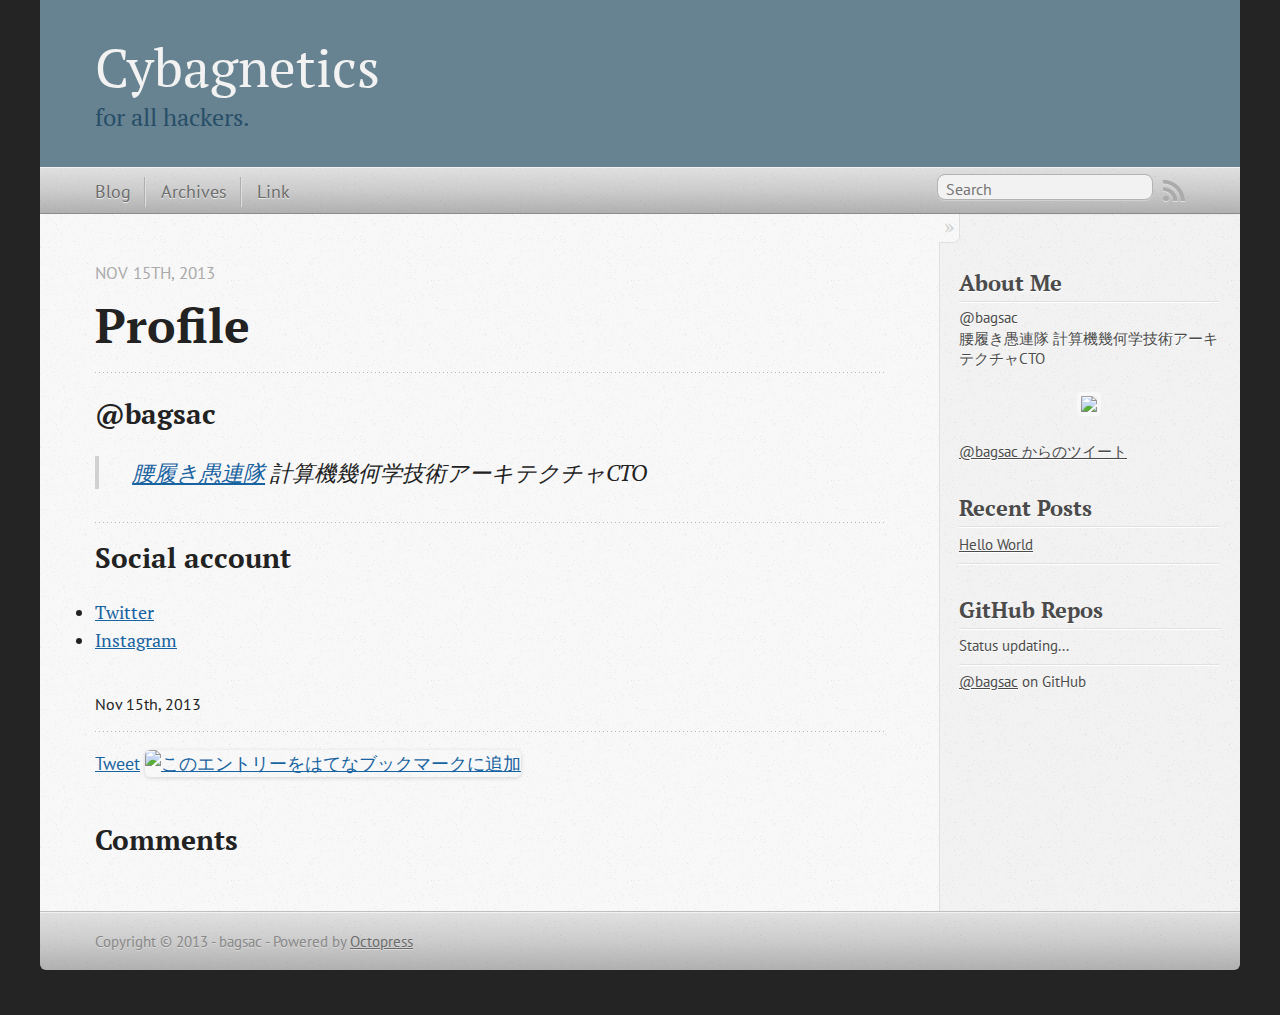
==== commit 12921e6d: "Site updated at 2013-11-15 06:51:45 UTC" ====
--- a/profile/index.html
+++ b/profile/index.html
@@ -2,7 +2,7 @@
 <!DOCTYPE html>
 <!--[if IEMobile 7 ]><html class="no-js iem7"><![endif]-->
 <!--[if lt IE 9]><html class="no-js lte-ie8"><![endif]-->
-<!--[if (gt IE 8)|(gt IEMobile 7)|!(IEMobile)|!(IE)]><!--><html class="no-js" lang="en"><!--<![endif]-->
+<!--[if (gt IE 8)|(gt IEMobile 7)|!(IEMobile)|!(IE)]><!--><html class="no-js" lang="ja"><!--<![endif]-->
 <head>
   <meta charset="utf-8">
   <title>profile - Cybagnetics</title>
@@ -22,6 +22,7 @@
   <link rel="canonical" href="http://bagsac.github.io/profile">
   <link href="/favicon.png" rel="icon">
   <link href="/stylesheets/screen.css" media="screen, projection" rel="stylesheet" type="text/css">
+  <link href="/stylesheets/custom.css" media="screen, projection" rel="stylesheet" type="text/css">
   <link href="/atom.xml" rel="alternate" title="Cybagnetics" type="application/atom+xml">
   <script src="/javascripts/modernizr-2.0.js"></script>
   <script src="//ajax.googleapis.com/ajax/libs/jquery/1.9.1/jquery.min.js"></script>
@@ -51,7 +52,7 @@
   <header role="banner"><hgroup>
   <h1><a href="/">Cybagnetics</a></h1>
   
-    <h2>A blogging framework for hackers.</h2>
+    <h2>for all hackers.</h2>
   
 </hgroup>
 
@@ -71,6 +72,7 @@
 <ul class="main-navigation">
   <li><a href="/">Blog</a></li>
   <li><a href="/blog/archives">Archives</a></li>
+  <li><a href="/link">Link</a></li>
 </ul>
 
 </nav>
@@ -156,8 +158,9 @@
   
     <section>
   <h1>About Me</h1>
-  <p>@bagsac</p>
-    <a class="twitter-timeline" href="https://twitter.com/bagsac" data-widget-id="270299407629549569">@bagsac からのツイート</a>
+  <p>@bagsac<br>腰履き愚連隊 計算機幾何学技術アーキテクチャCTO</p>
+  <div id="instagram" align="center"><a href="http://instagram.com/bagsac"><img src="https://dl.dropboxusercontent.com/u/6824738/instagram-icon.png"></a></div>
+  <a class="twitter-timeline" href="https://twitter.com/bagsac" data-widget-id="270299407629549569">@bagsac からのツイート</a>
 <script>!function(d,s,id){var js,fjs=d.getElementsByTagName(s)[0],p=/^http:/.test(d.location)?'http':'https';if(!d.getElementById(id)){js=d.createElement(s);js.id=id;js.src=p+"://platform.twitter.com/widgets.js";fjs.parentNode.insertBefore(js,fjs);}}(document,"script","twitter-wjs");</script>
 </section>
 <section>
@@ -219,7 +222,7 @@
   
 
 <script type="text/javascript">
-      var disqus_shortname = 'bagsac';
+      var disqus_shortname = 'bagsacgithubio';
       
         
         // var disqus_developer = 1;
--- a/stylesheets/custom.css
+++ b/stylesheets/custom.css
@@ -0,0 +1,18 @@
+body>header{
+    background: url(https://dl.dropboxusercontent.com/u/6824738/binary.gif) top left repeat #678391;
+}
+body>header h2{
+    color: #284E68;
+}
+aside.sidebar img{
+    -webkit-box-shadow: none;
+    -moz-box-shadow: none;
+    box-shadow: none;
+    border: #f8f8f8 0.3em solid;
+}
+div#instagram{
+    padding-bottom: 20px;
+}
+div#instagram img{
+    width: 160px;
+}
